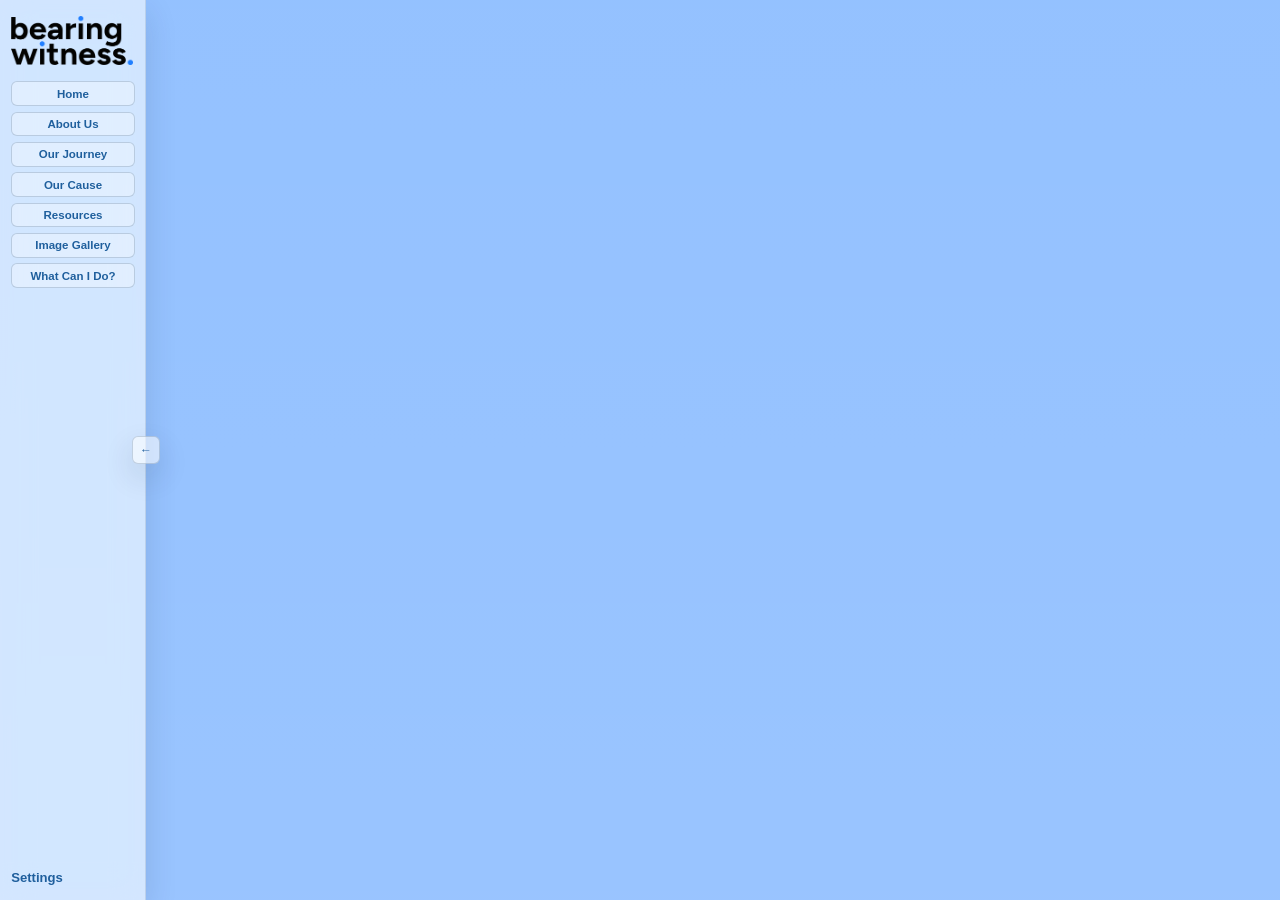
==== about.html @ ce1e08dc "Initial website upload" ====
<!DOCTYPE html>
<html lang="en">
<head>
  <meta charset="UTF-8" />
  <meta name="viewport" content="width=device-width, initial-scale=1.0" />
  <title>Page Name — Bearing Witness</title>
  <link rel="stylesheet" href="styles/styles.css" />
</head>
<body>

  <!-- copy your sidebar <aside> and toggle <button> from index.html -->

  <main class="main-content" style="display:block; overflow-y:auto;">
    <!-- your page content here -->
  </main>

  <script src="scripts/sidebar.js"></script>
</body>
</html>
---- styles/styles.css ----
/* ============================================================
   styles.css  —  place this file at:  styles/styles.css
   Font: Arial, sans-serif, bold
   ============================================================ */


/* ── 1. RESET ───────────────────────────────────────────── */

*, *::before, *::after {
  box-sizing: border-box;
  margin: 0;
  padding: 0;
}

html, body {
  height: 100%;
}

:root {
  --page-bg: #eaf3fb;
  --surface: rgba(255, 255, 255, 0.58);
  --surface-soft: rgba(235, 245, 255, 0.46);
  --surface-raised: rgba(255, 255, 255, 0.42);
  --text: #17212f;
  --text-soft: #516172;
  --border: rgba(83, 113, 143, 0.28);
  --border-soft: rgba(83, 113, 143, 0.18);
  --accent: #357abd;
  --accent-hover: #1f5f9d;
  --background-light: url("../assets/images/background-light.png");
  --background-dark: url("../assets/images/background-dark.JPG");
  --shadow: 0 12px 30px rgba(20, 42, 70, 0.14);
  --radius: 8px;
  --radius-small: 6px;
  --sidebar-width: 146px;
}

html {
  background: var(--page-bg);
  transition: background-color 220ms ease;
}


/* ── 2. BASE ────────────────────────────────────────────── */

body {
  position: relative;
  isolation: isolate;
  display: flex;
  background: var(--page-bg);
  color: var(--text);
  font-family: Inter, "Segoe UI", Roboto, Helvetica, Arial, sans-serif;
  font-weight: 600;
  min-height: 100vh;
  overflow: visible;
  transition: background-color 220ms ease, color 220ms ease;
}

body::before,
body::after {
  content: "";
  position: fixed;
  inset: 0;
  z-index: 0;
  pointer-events: none;
  background-position: center;
  background-size: cover;
  transition: opacity 360ms ease;
}

body::before {
  background-image: linear-gradient(rgba(255, 255, 255, 0.18), rgba(255, 255, 255, 0.22)), var(--background-light);
  opacity: 1;
}

body::after {
  background-image: linear-gradient(rgba(0, 0, 0, 0.36), rgba(0, 0, 0, 0.46)), var(--background-dark);
  opacity: 0;
}

body.theme-dark::before {
  opacity: 0;
}

body.theme-dark::after {
  opacity: 1;
}

a {
  text-decoration: none;
  color: inherit;
}


/* ── 3. SIDEBAR ─────────────────────────────────────────── */

.sidebar {
  position: fixed;
  top: 0;
  left: 0;
  bottom: 0;
  width: var(--sidebar-width);
  background-color: var(--surface);
  backdrop-filter: blur(16px) saturate(1.12);
  -webkit-backdrop-filter: blur(16px) saturate(1.12);
  border-right: 1px solid var(--border-soft);
  box-shadow: var(--shadow);
  z-index: 50;
  overflow: visible;
  transition: width 0.3s ease, background-color 220ms ease, border-color 220ms ease;
}

.sidebar-inner {
  width: var(--sidebar-width);
  min-width: var(--sidebar-width);
  height: 100%;
  display: flex;
  flex-direction: column;
  padding: 1rem 0.7rem 0.85rem;
  gap: 1rem;
}

.sidebar-logo {
  width: 100%;
}

.sidebar-logo a {
  display: block;
  width: 100%;
}

.logo-img {
  width: 100%;
  max-width: 122px;
  height: auto;
  max-height: 56px;
  display: block;
  object-fit: contain;
  object-position: left center;
}

.logo-img--dark {
  display: none;
}

body.theme-dark .logo-img--light {
  display: none;
}

body.theme-dark .logo-img--dark {
  display: block;
}

.sidebar-nav ul {
  list-style: none;
  display: flex;
  flex-direction: column;
  gap: 0.34rem;
}

.sidebar-nav a {
  font-family: inherit;
  font-weight: 650;
  font-size: 0.72rem;
  letter-spacing: 0;

  color: var(--accent-hover);
  background: rgba(255, 255, 255, 0.34);
  border: 1px solid var(--border);
  border-radius: var(--radius-small);

  display: block;
  padding: 0.34rem 0.42rem;
  white-space: nowrap;
  text-align: center;

  box-shadow: none;
  transition: background-color 0.15s ease, border-color 0.15s ease, color 0.15s ease;
}

.sidebar-nav a:hover {
  background: rgba(226, 241, 255, 0.52);
  border-color: rgba(53, 122, 189, 0.52);
  color: var(--accent);
}

.nav-link--active {
  background: rgba(220, 239, 255, 0.72);
  border-color: rgba(53, 122, 189, 0.62);
  color: #17212f;
  opacity: 1;
  pointer-events: none;
}

.sidebar-footer { margin-top: auto; }

.settings-wrap {
  position: relative;
}

.sidebar-settings {
  font-family: inherit;
  font-weight: 650;
  font-size: 0.82rem;
  color: var(--accent-hover);
  background: none;
  border: 0;
  cursor: pointer;
  padding: 0;
  transition: color 0.2s;
}

.sidebar-settings:hover { color: var(--accent); }

.settings-panel {
  position: absolute;
  left: 0;
  bottom: calc(100% + 0.65rem);
  min-width: 188px;
  z-index: 260;
  background: var(--surface);
  backdrop-filter: blur(16px) saturate(1.12);
  -webkit-backdrop-filter: blur(16px) saturate(1.12);
  border: 1px solid var(--border);
  border-radius: var(--radius);
  box-shadow: var(--shadow);
  padding: 0.65rem;
  opacity: 0;
  pointer-events: none;
  transform: translateY(4px);
  transition: opacity 160ms ease, transform 160ms ease, background-color 220ms ease, border-color 220ms ease;
}

.settings-toggle {
  display: flex;
  align-items: center;
  justify-content: space-between;
  gap: 0.75rem;
  color: var(--text);
  cursor: pointer;
  font-size: 0.78rem;
  line-height: 1.25;
  white-space: nowrap;
}

.settings-panel.is-open {
  opacity: 1;
  pointer-events: auto;
  transform: translateY(0);
}

.theme-switch {
  width: 42px;
  height: 22px;
  display: inline-flex;
  align-items: center;
  padding: 2px;
  border: 1px solid var(--border);
  border-radius: 999px;
  background: #e7eef6;
  cursor: pointer;
  transition: background 220ms ease, border-color 220ms ease;
}

.theme-switch input {
  position: absolute;
  opacity: 0;
  pointer-events: none;
}

.theme-switch__knob {
  width: 16px;
  height: 16px;
  border-radius: 50%;
  background: #ffffff;
  border: 1px solid var(--border-soft);
  box-shadow: 0 1px 2px rgba(0, 0, 0, 0.24);
  transition: transform 220ms ease, background-color 220ms ease, border-color 220ms ease;
}

.theme-switch input:checked + .theme-switch__knob {
  transform: translateX(18px);
}


/* ── 4. SIDEBAR TOGGLE BUTTON ───────────────────────────── */

.sidebar-toggle {
  position: fixed;
  top: 50%;
  left: calc(var(--sidebar-width) - 14px);
  transform: translateY(-50%);
  z-index: 200;

  width: 28px;
  height: 28px;
  background: var(--surface);
  border: 1px solid var(--border);
  border-radius: var(--radius-small);
  box-shadow: var(--shadow);
  cursor: pointer;

  display: flex;
  align-items: center;
  justify-content: center;

  font-family: inherit;
  font-weight: 650;
  font-size: 0.75rem;
  color: var(--accent-hover);

  transition: left 0.3s ease, background 0.15s, color 0.15s, border-color 0.15s;
}

.sidebar-toggle:hover {
  background: rgba(220, 239, 255, 0.68);
  border-color: var(--accent);
  color: var(--accent);
}


/* ── 5. COLLAPSED STATE ─────────────────────────────────── */

body.sidebar-collapsed .sidebar        { width: 0; overflow: hidden; }
body.sidebar-collapsed .sidebar-toggle { left: 0; }
body.sidebar-collapsed .main-content   { margin-left: 0; width: 100vw; }


/* ── 6. MAIN CONTENT ────────────────────────────────────── */

.main-content {
  position: relative;
  z-index: 1;
  margin-left: var(--sidebar-width);
  flex: 1;
  display: grid;
  grid-template-columns: 1fr 1fr;
  gap: 0.85rem;
  width: calc(100vw - var(--sidebar-width));
  max-width: none;
  padding: 0.85rem;
  height: 100vh;
  max-height: 100vh;
  overflow: hidden;
  transition: margin-left 0.3s ease;
}

/* ── 7. COLUMN PANELS ───────────────────────────────────── */

.col-panel {
  background: var(--surface);
  border: 1px solid var(--border-soft);
  backdrop-filter: blur(18px) saturate(1.12);
  -webkit-backdrop-filter: blur(18px) saturate(1.12);
  border-radius: var(--radius);
  box-shadow: var(--shadow);
  display: flex;
  flex-direction: column;
  overflow: hidden;
  height: 100%;
  transition: background-color 220ms ease, border-color 220ms ease, color 220ms ease;
}

.col-header {
  font-family: inherit;
  font-weight: 700;
  font-size: 1.0rem;
  letter-spacing: 0;
  padding: 0 1.05rem;
  min-height: 30px;
  height: auto;
  display: flex;
  align-items: center;
  border-bottom: 1px solid var(--border-soft);
  background: rgba(148, 148, 148, 0.1);
  flex-shrink: 0;
  line-height: 1.25;
}

.col-body {
  flex: 1;
  overflow-y: auto;
  padding: 1rem;
  display: flex;
  flex-direction: column;
  gap: 1rem;
}

.col-body::-webkit-scrollbar       { width: 4px; }
.col-body::-webkit-scrollbar-track { background: transparent; }
.col-body::-webkit-scrollbar-thumb { background: var(--border-soft); }


/* ── 8. RIGHT COLUMN STACK ──────────────────────────────── */

.col-stack {
  display: flex;
  flex-direction: column;
  gap: 1rem;
  height: 100%;
  overflow: hidden;
}

.col-stack #missionPanel { flex: 1.4; }
.col-stack #galleryPanel { flex: 1; }


/* ── 9. VIDEO CARD ──────────────────────────────────────── */

.video-card {
  background: var(--surface-raised);
  border: 1px solid var(--border-soft);
  border-radius: var(--radius);
  box-shadow: var(--shadow);
  padding: 0.7rem;
  display: flex;
  flex-direction: column;
  gap: 0.75rem;
  flex-shrink: 0;
  transition: background-color 220ms ease, border-color 220ms ease;
}

.video-card video {
  width: 100%;
  display: block;
  background: #000000;
}


/* ── 10. QUOTE SECTION ──────────────────────────────────── */

.quote-section { display: flex; flex-direction: column; gap: 0.25rem; }

.quote-text {
  font-family: inherit;
  font-weight: normal;
  font-size: 0.9rem;
  font-style: italic;
  color: var(--text);
  line-height: 1.55;
}

.quote-attr {
  font-family: inherit;
  font-weight: 650;
  font-size: 0.75rem;
  color: var(--text-soft);
}


/* ── 11. BODY TEXT ──────────────────────────────────────── */

.body-text {
  font-family: inherit;
  font-weight: normal;
  font-size: 0.92rem;
  color: var(--text);
  line-height: 1.6;
}


/* ── 12. GALLERY GRID ───────────────────────────────────── */

.gallery-grid {
  display: grid;
  grid-template-columns: 1fr 1fr;
  gap: 0.75rem;
}

.gallery-item {
  background: var(--surface-soft);
  aspect-ratio: 4 / 3;
  overflow: hidden;
  border-radius: var(--radius-small);
}

.gallery-item img {
  width: 100%;
  height: 100%;
  object-fit: cover;
  display: block;
}


/* ── 13. BUTTONS (universal — class="btn" on any element) ── */

.btn {
  display: inline-block;
  font-family: inherit;
  font-weight: 650;
  font-size: 0.9rem;
  letter-spacing: 0;

  color: var(--accent-hover);
  background: rgba(255, 255, 255, 0.42);
  border: 1px solid var(--border);
  border-radius: var(--radius-small);

  padding: 0.52rem 0.9rem;
  cursor: pointer;
  white-space: nowrap;

  box-shadow: none;
  transition: background-color 0.15s ease, border-color 0.15s ease, color 0.15s ease;
}

.btn:hover {
  background: rgba(220, 239, 255, 0.62);
  border-color: rgba(53, 122, 189, 0.55);
  color: var(--accent);
}

.btn-row,
.tag-row {
  display: flex;
  flex-wrap: wrap;
  gap: 0.65rem;
  align-items: center;
}

.btn-row--center { justify-content: center; }


/* ── 14. LARGE IMAGE GALLERY ────────────────────────────── */

.gallery-page {
  display: block;
}

.gallery-shell {
  height: 100%;
}

.gallery-toolbar {
  justify-content: space-between;
  gap: 1rem;
}

.gallery-status {
  color: var(--accent);
  font-size: 0.72rem;
}

.gallery-scroll {
  display: block;
}

.gallery-grid-large {
  display: grid;
  grid-template-columns: repeat(auto-fill, minmax(150px, 1fr));
  gap: 0.72rem;
  align-items: start;
}

.gallery-grid-large--empty::before {
  content: "Add photos to assets/gallery/photos, then run: node tools/build-gallery-manifest.mjs";
  display: block;
  width: min(100%, 620px);
  padding: 1rem 1.15rem;
  color: var(--text-soft);
  font-weight: normal;
  line-height: 1.45;
  background: var(--surface-raised);
  border: 1px solid var(--border-soft);
  border-radius: var(--radius);
}

.gallery-grid-large--empty {
  grid-template-columns: 1fr;
}

.gallery-card {
  position: relative;
  width: 100%;
  aspect-ratio: 4 / 3;
  display: block;
  overflow: hidden;
  padding: 0;
  border: 1px solid var(--border-soft);
  background: var(--surface-soft);
  cursor: pointer;
  box-shadow: var(--shadow);
  border-radius: var(--radius);
}

.gallery-card img {
  width: 100%;
  height: 100%;
  display: block;
  object-fit: cover;
  transition: transform 180ms ease, filter 180ms ease;
}

.gallery-card span {
  position: absolute;
  left: 0;
  right: 0;
  bottom: 0;
  padding: 0.42rem 0.5rem;
  color: #ffffff;
  font-size: 0.72rem;
  text-align: left;
  background: linear-gradient(transparent, rgba(0, 0, 0, 0.82) 32%, rgba(0, 0, 0, 0.92));
  transform: translateY(100%);
  transition: transform 180ms ease;
}

.gallery-card:hover img {
  transform: scale(1.045);
  filter: saturate(1.12);
}

.gallery-card:hover span,
.gallery-card:focus-visible span {
  transform: translateY(0);
}

.gallery-sentinel {
  height: 1px;
}

.gallery-lightbox {
  position: fixed;
  inset: 0;
  z-index: 500;
  display: none;
  align-items: center;
  justify-content: center;
  padding: 4rem 1.25rem 2rem;
  background: rgba(0, 0, 0, 0.78);
  backdrop-filter: blur(9px);
}

.gallery-lightbox.is-open {
  display: flex;
}

.gallery-lightbox img {
  max-width: min(1120px, 94vw);
  max-height: 78vh;
  display: block;
  object-fit: contain;
  border: 1px solid rgba(255, 255, 255, 0.34);
  box-shadow: 0 22px 62px rgba(0, 0, 0, 0.5);
}

.gallery-lightbox__close {
  position: fixed;
  top: 1rem;
  right: 1rem;
  width: 34px;
  height: 34px;
  border: 1px solid var(--border);
  background: rgba(0, 0, 0, 0.72);
  color: #ffffff;
  cursor: pointer;
  font-size: 1.35rem;
  line-height: 1;
}

.gallery-lightbox__caption {
  position: fixed;
  left: 1rem;
  right: 1rem;
  bottom: 0.9rem;
  color: #ffffff;
  text-align: center;
  font-size: 0.82rem;
}

body.theme-dark {
  --page-bg: #06090f;
  --surface: rgba(0, 0, 0, 0.52);
  --surface-soft: rgba(255, 255, 255, 0.08);
  --surface-raised: rgba(0, 0, 0, 0.3);
  --text: #f5f7fa;
  --text-soft: #c5ccd5;
  --border: rgba(255, 255, 255, 0.28);
  --border-soft: rgba(255, 255, 255, 0.14);
  --accent: #9bd8ff;
  --accent-hover: #cbeaff;
  --shadow: 0 10px 26px rgba(0, 0, 0, 0.36);
}

body.theme-dark .sidebar-nav a,
body.theme-dark .btn,
body.theme-dark .sidebar-toggle {
  background: rgba(255, 255, 255, 0.07);
  color: var(--accent-hover);
  box-shadow: none;
}

body.theme-dark .sidebar-nav a:hover,
body.theme-dark .btn:hover,
body.theme-dark .sidebar-toggle:hover,
body.theme-dark .nav-link--active {
  background: rgba(155, 216, 255, 0.15);
  color: #ffffff;
}

body.theme-dark .theme-switch {
  background: #1d2835;
}

body.theme-dark .theme-switch__knob {
  background: #dce8f8;
}

@media (max-width: 760px) {
  body {
    display: block;
    overflow: auto;
  }

  .sidebar {
    right: 0;
    bottom: auto;
    width: 100%;
    height: 136px;
    border-right: 0;
    border-bottom: 1px solid var(--border-soft);
    overflow: visible;
    transition: height 0.3s ease, background-color 220ms ease, border-color 220ms ease;
  }

  .sidebar-inner {
    width: 100%;
    min-width: 0;
    height: 136px;
    padding: 0.65rem 3.5rem 0.7rem 0.8rem;
    gap: 0.55rem;
  }

  .logo-img {
    width: 116px;
    max-width: 42vw;
    max-height: 48px;
  }

  .sidebar-nav {
    overflow-x: auto;
    padding-bottom: 0.2rem;
  }

  .sidebar-nav ul {
    flex-direction: row;
    flex-wrap: nowrap;
    gap: 0.38rem;
    min-width: max-content;
  }

  .sidebar-nav a {
    padding: 0.38rem 0.58rem;
    font-size: 0.72rem;
  }

  .sidebar-footer {
    margin-top: 0;
  }

  .settings-panel {
    position: fixed;
    left: 0.8rem;
    right: 3.5rem;
    top: 5.15rem;
    bottom: auto;
    min-width: 0;
    width: auto;
    padding: 0.8rem;
    transform: translateY(-4px);
  }

  .settings-panel.is-open {
    transform: translateY(0);
  }

  .settings-toggle {
    font-size: 0.84rem;
    min-height: 34px;
  }

  .sidebar-toggle {
    top: 0.7rem;
    left: auto;
    right: 0.8rem;
    transform: none;
  }

  body.sidebar-collapsed .sidebar {
    height: 0;
    border-bottom: 0;
    overflow: hidden;
  }

  body.sidebar-collapsed .sidebar-toggle {
    left: auto;
    right: 0.8rem;
  }

  .main-content,
  body.sidebar-collapsed .main-content {
    margin-left: 0;
    width: 100%;
    max-width: none;
    min-height: 100vh;
    height: auto;
    max-height: none;
    grid-template-columns: 1fr;
    gap: 0.85rem;
    padding: 148px 0.8rem 0.8rem;
    overflow: visible;
  }

  body.sidebar-collapsed .main-content {
    padding-top: 3.4rem;
  }

  .col-panel,
  .col-stack {
    height: auto;
    overflow: visible;
  }

  .col-body {
    overflow: visible;
  }

  .col-header {
    font-size: 0.96rem;
    min-height: 50px;
    padding: 0 1rem;
  }

  .col-stack #missionPanel,
  .col-stack #galleryPanel {
    flex: none;
  }
}
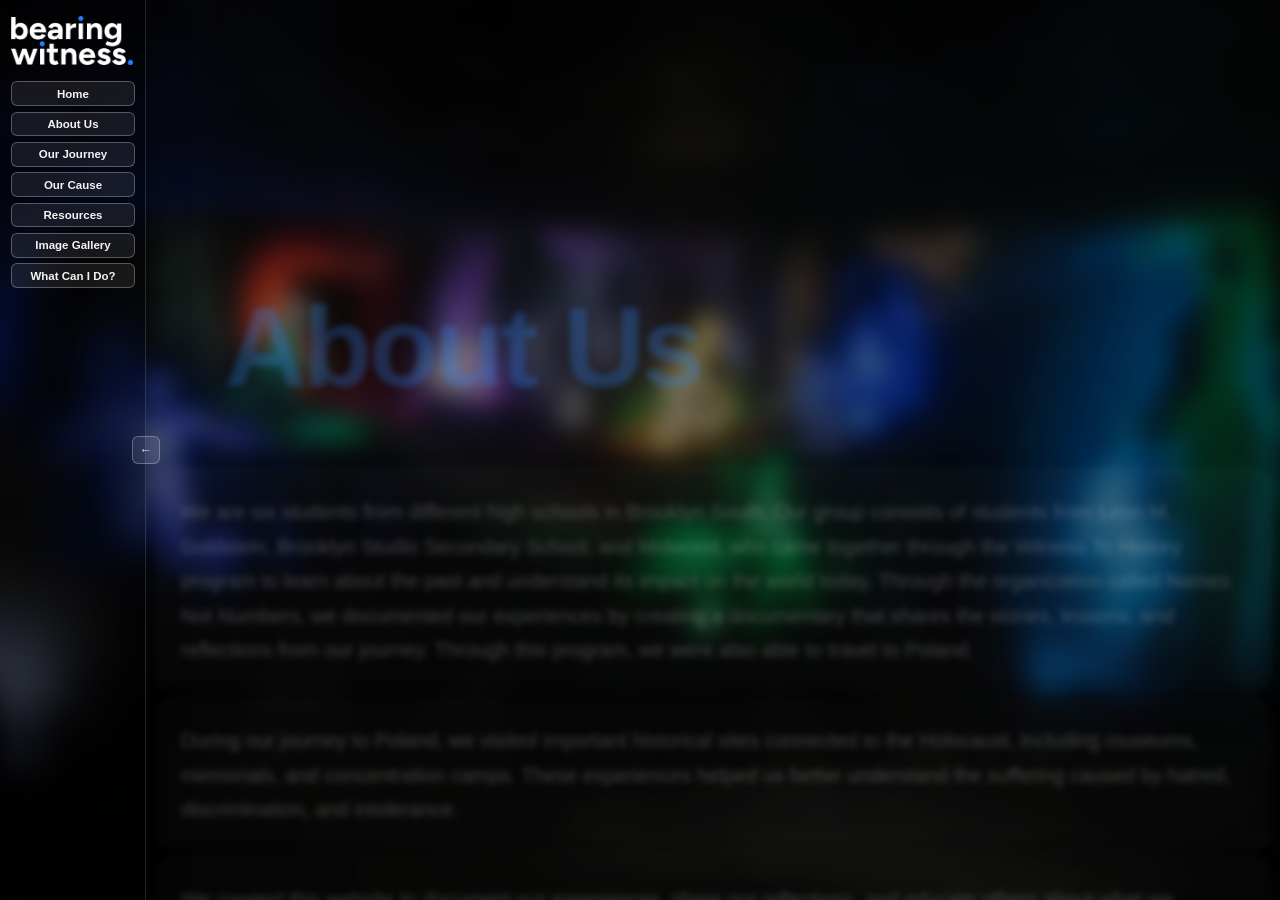
==== commit d3428a89: "Remove about page gallery photos" ====
--- a/about.html
+++ b/about.html
@@ -3,17 +3,33 @@
 <head>
   <meta charset="UTF-8" />
   <meta name="viewport" content="width=device-width, initial-scale=1.0" />
-  <title>Page Name — Bearing Witness</title>
+  <title>About Us — Bearing Witness</title>
   <link rel="stylesheet" href="styles/styles.css" />
 </head>
 <body>
 
-  <!-- copy your sidebar <aside> and toggle <button> from index.html -->
-
-  <main class="main-content" style="display:block; overflow-y:auto;">
-    <!-- your page content here -->
+  <main class="main-content content-page story-scroll-page about-columns-page" id="mainContent">
+    <div class="story-page-title reveal-bubble">About Us</div>
+    <div class="about-column-list">
+      <section class="text-bubble about-column reveal-bubble">
+        <p class="body-text">
+          We are six students from different high schools in Brooklyn South. Our group consists of students from Leon M. Goldstein, Brooklyn Studio Secondary School, and Midwood, who came together through the Witness To History program to learn about the past and understand its impact on the world today. Through the organization called Names Not Numbers, we documented our experiences by creating a documentary that shares the stories, lessons, and reflections from our journey. Through this program, we were also able to travel to Poland.
+        </p>
+      </section>
+      <section class="text-bubble about-column reveal-bubble">
+        <p class="body-text">
+          During our journey to Poland, we visited important historical sites connected to the Holocaust, including museums, memorials, and concentration camps. These experiences helped us better understand the suffering caused by hatred, discrimination, and intolerance.
+        </p>
+      </section>
+      <section class="text-bubble about-column reveal-bubble">
+        <p class="body-text">
+          We created this website to document our experiences, share our reflections, and educate others about what we learned. Our goal is to honor the memories of those affected by the Holocaust while encouraging people to stand against antisemitism, racism, and all forms of hate. We hope our project inspires others to learn from history and help create a more compassionate and understanding world.
+        </p>
+      </section>
+    </div>
   </main>
 
   <script src="scripts/sidebar.js"></script>
+  <script src="scripts/scroll-reveal.js"></script>
 </body>
 </html>
--- a/styles/styles.css
+++ b/styles/styles.css
@@ -17,19 +17,19 @@
 }
 
 :root {
-  --page-bg: #eaf3fb;
-  --surface: rgba(255, 255, 255, 0.58);
-  --surface-soft: rgba(235, 245, 255, 0.46);
-  --surface-raised: rgba(255, 255, 255, 0.42);
-  --text: #17212f;
-  --text-soft: #516172;
-  --border: rgba(83, 113, 143, 0.28);
-  --border-soft: rgba(83, 113, 143, 0.18);
-  --accent: #357abd;
-  --accent-hover: #1f5f9d;
-  --background-light: url("../assets/images/background-light.png");
+  --page-bg: #000000;
+  --surface: rgba(0, 0, 0, 0.34);
+  --surface-soft: rgba(255, 255, 255, 0.06);
+  --surface-raised: rgba(0, 0, 0, 0.22);
+  --text: #f5f5f5;
+  --text-soft: #c9c9c9;
+  --border: rgba(255, 255, 255, 0.28);
+  --border-soft: rgba(255, 255, 255, 0.14);
+  --accent: #2f86f6;
+  --accent-hover: #8fc5ff;
+  --background-light: url("../assets/images/background-dark.JPG");
   --background-dark: url("../assets/images/background-dark.JPG");
-  --shadow: 0 12px 30px rgba(20, 42, 70, 0.14);
+  --shadow: 0 14px 38px rgba(0, 0, 0, 0.42);
   --radius: 8px;
   --radius-small: 6px;
   --sidebar-width: 146px;
@@ -37,7 +37,6 @@
 
 html {
   background: var(--page-bg);
-  transition: background-color 220ms ease;
 }
 
 
@@ -53,7 +52,7 @@
   font-weight: 600;
   min-height: 100vh;
   overflow: visible;
-  transition: background-color 220ms ease, color 220ms ease;
+  transition: color 220ms ease;
 }
 
 body::before,
@@ -65,25 +64,18 @@
   pointer-events: none;
   background-position: center;
   background-size: cover;
-  transition: opacity 360ms ease;
 }
 
 body::before {
-  background-image: linear-gradient(rgba(255, 255, 255, 0.18), rgba(255, 255, 255, 0.22)), var(--background-light);
+  inset: -18px;
+  background-image: linear-gradient(rgba(0, 0, 0, 0.46), rgba(0, 0, 0, 0.58)), var(--background-dark);
   opacity: 1;
+  filter: blur(12px);
+  transform: scale(1.02);
 }
 
 body::after {
-  background-image: linear-gradient(rgba(0, 0, 0, 0.36), rgba(0, 0, 0, 0.46)), var(--background-dark);
-  opacity: 0;
-}
-
-body.theme-dark::before {
-  opacity: 0;
-}
-
-body.theme-dark::after {
-  opacity: 1;
+  display: none;
 }
 
 a {
@@ -458,6 +450,118 @@
   line-height: 1.6;
 }
 
+.content-page {
+  display: block;
+  overflow-y: auto;
+}
+
+.content-page .col-panel {
+  min-height: 100%;
+}
+
+.content-page .col-body {
+  max-width: 980px;
+  gap: 1.4rem;
+}
+
+.content-section {
+  display: flex;
+  flex-direction: column;
+  gap: 0.75rem;
+}
+
+.content-section h2 {
+  color: var(--accent);
+  font-size: 1.18rem;
+  line-height: 1.25;
+  font-weight: 750;
+}
+
+.story-scroll-page {
+  padding: 0;
+  scroll-behavior: smooth;
+}
+
+.story-page-title {
+  min-height: 48vh;
+  display: flex;
+  align-items: end;
+  max-width: 1040px;
+  margin: 0 auto;
+  padding: 9vh 1.5rem 4rem;
+  color: var(--accent);
+  font-size: clamp(3.2rem, 9vw, 8rem);
+  font-weight: 760;
+  line-height: 0.94;
+  letter-spacing: -0.03em;
+}
+
+.story-bubble-list {
+  max-width: 920px;
+  margin: 0 auto;
+  padding: 0 1.5rem 18vh;
+  display: flex;
+  flex-direction: column;
+  gap: 1.35rem;
+}
+
+.text-bubble {
+  background: rgba(255, 255, 255, 0.08);
+  border: 1px solid rgba(255, 255, 255, 0.16);
+  border-radius: 22px;
+  padding: clamp(1.15rem, 2vw, 1.8rem);
+  box-shadow: 0 18px 48px rgba(0, 0, 0, 0.24);
+  backdrop-filter: blur(22px) saturate(1.16);
+  -webkit-backdrop-filter: blur(22px) saturate(1.16);
+}
+
+.text-bubble--heading {
+  width: fit-content;
+  max-width: 100%;
+  margin-top: 2.2rem;
+  padding: 0.9rem 1.15rem;
+  background: rgba(255, 255, 255, 0.14);
+}
+
+.text-bubble h2 {
+  color: var(--accent);
+  font-size: clamp(1.45rem, 3vw, 2.35rem);
+  line-height: 1.08;
+  font-weight: 740;
+  letter-spacing: -0.02em;
+}
+
+.text-bubble .body-text {
+  color: rgba(255, 255, 255, 0.9);
+  font-size: clamp(1.03rem, 1.6vw, 1.28rem);
+  line-height: 1.72;
+}
+
+.reveal-bubble {
+  opacity: 0.28;
+  transform: translateY(34px) scale(0.985);
+  filter: blur(3px);
+  transition:
+    opacity 620ms cubic-bezier(0.22, 1, 0.36, 1),
+    transform 620ms cubic-bezier(0.22, 1, 0.36, 1),
+    filter 620ms cubic-bezier(0.22, 1, 0.36, 1);
+}
+
+.reveal-bubble.is-visible {
+  opacity: 1;
+  transform: translateY(0) scale(1);
+  filter: blur(0);
+}
+
+@media (prefers-reduced-motion: reduce) {
+  .reveal-bubble {
+    opacity: 1;
+    transform: none;
+    filter: none;
+    transition: none;
+  }
+}
+
 
 /* ── 12. GALLERY GRID ───────────────────────────────────── */
 
@@ -669,17 +773,17 @@
 }
 
 body.theme-dark {
-  --page-bg: #06090f;
-  --surface: rgba(0, 0, 0, 0.52);
-  --surface-soft: rgba(255, 255, 255, 0.08);
-  --surface-raised: rgba(0, 0, 0, 0.3);
-  --text: #f5f7fa;
-  --text-soft: #c5ccd5;
+  --page-bg: #000000;
+  --surface: rgba(0, 0, 0, 0.34);
+  --surface-soft: rgba(255, 255, 255, 0.06);
+  --surface-raised: rgba(0, 0, 0, 0.22);
+  --text: #f5f5f5;
+  --text-soft: #c9c9c9;
   --border: rgba(255, 255, 255, 0.28);
   --border-soft: rgba(255, 255, 255, 0.14);
-  --accent: #9bd8ff;
-  --accent-hover: #cbeaff;
-  --shadow: 0 10px 26px rgba(0, 0, 0, 0.36);
+  --accent: #2f86f6;
+  --accent-hover: #8fc5ff;
+  --shadow: 0 14px 38px rgba(0, 0, 0, 0.42);
 }
 
 body.theme-dark .sidebar-nav a,
@@ -836,3 +940,240 @@
     flex: none;
   }
 }
+
+
+/* ── 16. DARK-ONLY SITE + LANDING ───────────────────────── */
+
+:root {
+  --page-bg: #000000;
+  --surface: rgba(0, 0, 0, 0.34);
+  --surface-soft: rgba(255, 255, 255, 0.06);
+  --surface-raised: rgba(0, 0, 0, 0.22);
+  --text: #f5f5f5;
+  --text-soft: #c9c9c9;
+  --border: rgba(255, 255, 255, 0.28);
+  --border-soft: rgba(255, 255, 255, 0.14);
+  --accent: #2f86f6;
+  --accent-hover: #8fc5ff;
+  --background-light: url("../assets/images/background-dark.JPG");
+  --background-dark: url("../assets/images/background-dark.JPG");
+  --shadow: 0 14px 38px rgba(0, 0, 0, 0.42);
+}
+
+body::before {
+  inset: -18px;
+  background-image: linear-gradient(rgba(0, 0, 0, 0.46), rgba(0, 0, 0, 0.58)), var(--background-dark);
+  opacity: 1;
+  filter: blur(12px);
+  transform: scale(1.02);
+}
+
+body::after {
+  display: none;
+}
+
+.logo-img--light {
+  display: none;
+}
+
+.logo-img--dark {
+  display: block;
+}
+
+.settings-wrap {
+  display: none;
+}
+
+.sidebar-nav a,
+.btn,
+.sidebar-toggle {
+  background: rgba(255, 255, 255, 0.08);
+  color: #f4f4f4;
+}
+
+.sidebar-nav a:hover,
+.btn:hover,
+.sidebar-toggle:hover,
+.nav-link--active {
+  background: rgba(255, 255, 255, 0.16);
+  border-color: rgba(255, 255, 255, 0.34);
+  color: #ffffff;
+}
+
+.nav-link--active {
+  color: #ffffff;
+}
+
+.col-header {
+  color: var(--accent);
+  background: rgba(0, 0, 0, 0.2);
+}
+
+.video-card,
+.gallery-card,
+.resource-card,
+.content-section,
+.modal-content {
+  background-color: rgba(0, 0, 0, 0.24);
+}
+
+.gallery-lightbox {
+  background: rgba(0, 0, 0, 0.56);
+}
+
+.gallery-lightbox__close {
+  background: rgba(0, 0, 0, 0.42);
+}
+
+body.landing-page {
+  display: block;
+  min-height: 100vh;
+  overflow: hidden;
+  background: #000000;
+  color: #ffffff;
+}
+
+body.landing-page::before {
+  background: radial-gradient(circle at center, rgba(255, 255, 255, 0.08), transparent 34%), #000000;
+  opacity: 1;
+}
+
+.landing-screen {
+  position: relative;
+  z-index: 1;
+  min-height: 100vh;
+  display: flex;
+  align-items: center;
+  justify-content: center;
+  overflow: hidden;
+  padding: 2rem;
+  background: #000000;
+}
+
+.landing-logo-wrap {
+  position: absolute;
+  inset: 0;
+  display: flex;
+  align-items: center;
+  justify-content: center;
+  z-index: 2;
+  pointer-events: none;
+}
+
+.landing-logo {
+  width: min(56vw, 620px);
+  height: auto;
+  display: block;
+  filter: drop-shadow(0 18px 42px rgba(0, 0, 0, 0.65));
+}
+
+.landing-quotes {
+  position: absolute;
+  inset: 0;
+  z-index: 1;
+  display: flex;
+  justify-content: center;
+  overflow: hidden;
+  opacity: 0.62;
+  mask-image: linear-gradient(transparent, #000 16%, #000 84%, transparent);
+}
+
+.quote-scroll {
+  width: min(88vw, 960px);
+  display: flex;
+  flex-direction: column;
+  animation: quoteDrift 54s linear infinite;
+}
+
+.quote-set {
+  display: flex;
+  flex-direction: column;
+  gap: 3.1rem;
+  padding: 3.1rem 0;
+}
+
+.quote-scroll p {
+  color: rgba(255, 255, 255, 0.72);
+  font-size: clamp(1.15rem, 2.2vw, 2.1rem);
+  font-weight: 500;
+  line-height: 1.35;
+  text-align: center;
+  letter-spacing: 0;
+}
+
+.landing-enter {
+  position: fixed;
+  left: 50%;
+  bottom: 2rem;
+  z-index: 3;
+  transform: translateX(-50%);
+  color: rgba(255, 255, 255, 0.88);
+  border: 1px solid rgba(255, 255, 255, 0.28);
+  border-radius: 999px;
+  padding: 0.62rem 1rem;
+  background: rgba(255, 255, 255, 0.06);
+  backdrop-filter: blur(14px);
+  -webkit-backdrop-filter: blur(14px);
+  font-size: 0.84rem;
+  font-weight: 650;
+}
+
+.landing-enter:hover {
+  color: #000000;
+  background: rgba(255, 255, 255, 0.86);
+}
+
+@keyframes quoteDrift {
+  from { transform: translateY(0); }
+  to { transform: translateY(-50%); }
+}
+
+@media (max-width: 760px) {
+  .story-page-title {
+    min-height: 38vh;
+    padding: 7vh 1rem 2.4rem;
+    font-size: clamp(2.7rem, 15vw, 4.8rem);
+    letter-spacing: -0.02em;
+  }
+
+  .story-bubble-list {
+    padding: 0 0.85rem 12vh;
+    gap: 1rem;
+  }
+
+  .text-bubble {
+    border-radius: 18px;
+    padding: 1.05rem;
+  }
+
+  .text-bubble--heading {
+    margin-top: 1.25rem;
+    padding: 0.78rem 0.95rem;
+  }
+
+  .text-bubble h2 {
+    font-size: clamp(1.35rem, 7vw, 2rem);
+  }
+
+  .text-bubble .body-text {
+    font-size: 1rem;
+    line-height: 1.65;
+  }
+
+  .landing-screen {
+    padding: 1.25rem;
+  }
+
+  .landing-logo {
+    width: min(78vw, 420px);
+  }
+
+  .quote-set {
+    gap: 2.4rem;
+    padding: 2.4rem 0;
+  }
+
+  .quote-scroll p {
+    font-size: clamp(1rem, 5vw, 1.55rem);
+  }
+}
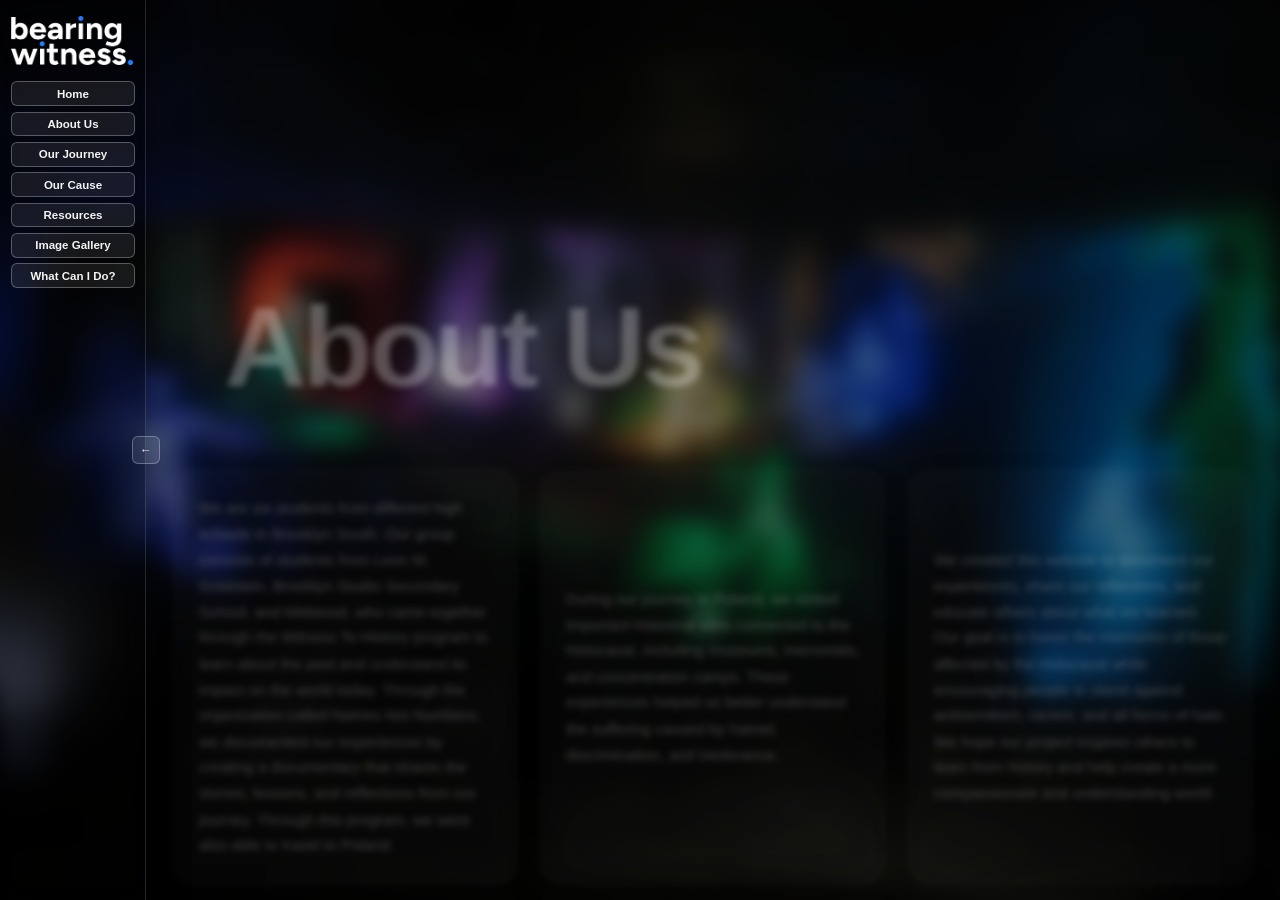
==== commit e6bc5df7: "Add What Can I Do page" ====
--- a/about.html
+++ b/about.html
@@ -29,7 +29,7 @@
     </div>
   </main>
 
-  <script src="scripts/sidebar.js"></script>
+  <script src="scripts/sidebar.js?v=2"></script>
   <script src="scripts/scroll-reveal.js"></script>
 </body>
 </html>
--- a/styles/styles.css
+++ b/styles/styles.css
@@ -396,6 +396,104 @@
 .col-stack #missionPanel { flex: 1.4; }
 .col-stack #galleryPanel { flex: 1; }
 
+.home-page {
+  display: block;
+  height: auto;
+  min-height: 100vh;
+  max-height: none;
+  overflow-y: auto;
+  padding: clamp(1rem, 2vw, 1.5rem);
+}
+
+.home-section {
+  background: rgba(0, 0, 0, 0.34);
+  border: 1px solid var(--border-soft);
+  border-radius: 22px;
+  box-shadow: var(--shadow);
+  backdrop-filter: blur(22px) saturate(1.16);
+  -webkit-backdrop-filter: blur(22px) saturate(1.16);
+  padding: clamp(1rem, 2vw, 1.45rem);
+}
+
+.home-interview {
+  margin: 0 auto 1rem;
+  width: min(100%, 1280px);
+}
+
+.home-section-header {
+  display: flex;
+  justify-content: space-between;
+  align-items: end;
+  gap: 1rem;
+  margin-bottom: 1rem;
+}
+
+.home-section-header h1,
+.home-section-header h2 {
+  color: #ffffff;
+  font-weight: 560;
+  line-height: 0.98;
+  letter-spacing: -0.03em;
+}
+
+.home-section-header h1 {
+  font-size: clamp(2.7rem, 6.5vw, 6.6rem);
+}
+
+.home-section-header h2 {
+  font-size: clamp(2rem, 4vw, 3.6rem);
+}
+
+.home-section-body {
+  display: flex;
+  flex-direction: column;
+  gap: 1rem;
+}
+
+.home-grid {
+  width: min(100%, 1280px);
+  margin: 0 auto;
+  display: grid;
+  grid-template-columns: minmax(0, 1.15fr) minmax(320px, 0.85fr);
+  gap: 1rem;
+  align-items: stretch;
+}
+
+.video-rail {
+  display: grid;
+  grid-auto-flow: column;
+  grid-auto-columns: minmax(300px, 38%);
+  gap: 1rem;
+  overflow-x: auto;
+  overscroll-behavior-inline: contain;
+  scroll-snap-type: x mandatory;
+  padding: 0.1rem 0 0.6rem;
+}
+
+.video-rail::-webkit-scrollbar {
+  height: 6px;
+}
+
+.video-rail::-webkit-scrollbar-track {
+  background: transparent;
+}
+
+.video-rail::-webkit-scrollbar-thumb {
+  background: rgba(255, 255, 255, 0.24);
+  border-radius: 999px;
+}
+
+.video-rail .video-card {
+  scroll-snap-align: start;
+  min-width: 0;
+}
+
+.video-rail .video-card video {
+  aspect-ratio: 16 / 9;
+  object-fit: cover;
+  border-radius: 12px;
+}
+
 
 /* ── 9. VIDEO CARD ──────────────────────────────────────── */
 
@@ -474,7 +572,7 @@
   color: var(--accent);
   font-size: 1.18rem;
   line-height: 1.25;
-  font-weight: 750;
+  font-weight: 560;
 }
 
 .story-scroll-page {
@@ -489,9 +587,9 @@
   max-width: 1040px;
   margin: 0 auto;
   padding: 9vh 1.5rem 4rem;
-  color: var(--accent);
+  color: #ffffff;
   font-size: clamp(3.2rem, 9vw, 8rem);
-  font-weight: 760;
+  font-weight: 560;
   line-height: 0.94;
   letter-spacing: -0.03em;
 }
@@ -527,7 +625,7 @@
   color: var(--accent);
   font-size: clamp(1.45rem, 3vw, 2.35rem);
   line-height: 1.08;
-  font-weight: 740;
+  font-weight: 560;
   letter-spacing: -0.02em;
 }
 
@@ -535,6 +633,116 @@
   color: rgba(255, 255, 255, 0.9);
   font-size: clamp(1.03rem, 1.6vw, 1.28rem);
   line-height: 1.72;
+}
+
+.story-image-bubble {
+  padding: 0;
+  overflow: hidden;
+  min-height: clamp(260px, 42vw, 520px);
+}
+
+.story-image-bubble img,
+.about-column img {
+  width: 100%;
+  height: 100%;
+  display: block;
+  object-fit: cover;
+}
+
+.story-image-pair {
+  display: grid;
+  grid-template-columns: 1fr 1fr;
+  gap: 1rem;
+}
+
+.story-image-pair .story-image-bubble {
+  min-height: clamp(240px, 30vw, 420px);
+}
+
+.about-columns-page {
+  min-height: 100vh;
+}
+
+.about-column-list {
+  width: min(1180px, calc(100% - 3rem));
+  margin: 0 auto;
+  padding: 0 0 16vh;
+  display: grid;
+  grid-template-columns: repeat(3, minmax(0, 1fr));
+  gap: 1rem;
+  align-items: stretch;
+}
+
+.about-column {
+  min-height: clamp(360px, 42vh, 520px);
+  display: flex;
+  flex-direction: column;
+  align-items: center;
+  justify-content: center;
+  gap: 1rem;
+}
+
+.about-column .body-text {
+  font-size: clamp(0.98rem, 1.16vw, 1.16rem);
+  line-height: 1.68;
+}
+
+.about-column img {
+  aspect-ratio: 4 / 3;
+  height: auto;
+  max-height: 220px;
+  border-radius: 16px;
+}
+
+.action-page {
+  min-height: 100vh;
+}
+
+.action-scroll {
+  width: min(1180px, calc(100% - 3rem));
+  margin: 0 auto;
+  padding: 0 0 18vh;
+  display: grid;
+  grid-auto-flow: column;
+  grid-auto-columns: minmax(320px, 42%);
+  gap: 1rem;
+  overflow-x: auto;
+  overscroll-behavior-inline: contain;
+  scroll-snap-type: x mandatory;
+}
+
+.action-scroll::-webkit-scrollbar {
+  height: 6px;
+}
+
+.action-scroll::-webkit-scrollbar-track {
+  background: transparent;
+}
+
+.action-scroll::-webkit-scrollbar-thumb {
+  background: rgba(255, 255, 255, 0.24);
+  border-radius: 999px;
+}
+
+.action-card {
+  min-height: clamp(340px, 42vh, 520px);
+  display: flex;
+  flex-direction: column;
+  justify-content: center;
+  scroll-snap-align: start;
+}
+
+.action-card--accent {
+  background: rgba(47, 134, 246, 0.18);
+  border-color: rgba(143, 197, 255, 0.36);
+}
+
+.action-card h2 {
+  color: var(--accent);
+  font-size: clamp(1.7rem, 3.5vw, 3rem);
+  font-weight: 560;
+  line-height: 1;
+  margin-bottom: 1rem;
 }
 
 .reveal-bubble {
@@ -913,6 +1121,41 @@
     gap: 0.85rem;
     padding: 148px 0.8rem 0.8rem;
     overflow: visible;
+  }
+
+  .home-page,
+  body.sidebar-collapsed .home-page {
+    padding: 148px 0.8rem 0.8rem;
+  }
+
+  body.sidebar-collapsed .home-page {
+    padding-top: 3.4rem;
+  }
+
+  .home-section {
+    border-radius: 18px;
+    padding: 1rem;
+  }
+
+  .home-section-header {
+    align-items: start;
+    flex-direction: column;
+  }
+
+  .home-section-header h1 {
+    font-size: clamp(2.55rem, 13vw, 4.4rem);
+  }
+
+  .home-section-header h2 {
+    font-size: clamp(1.9rem, 10vw, 3.1rem);
+  }
+
+  .home-grid {
+    grid-template-columns: 1fr;
+  }
+
+  .video-rail {
+    grid-auto-columns: minmax(260px, 84%);
   }
 
   body.sidebar-collapsed .main-content {
@@ -1160,6 +1403,37 @@
     line-height: 1.65;
   }
 
+  .about-column-list {
+    width: min(100% - 1.7rem, 520px);
+    padding-bottom: 12vh;
+    grid-template-columns: 1fr;
+    gap: 1rem;
+  }
+
+  .about-column {
+    min-height: auto;
+    align-items: start;
+  }
+
+  .story-image-pair {
+    grid-template-columns: 1fr;
+  }
+
+  .story-image-bubble,
+  .story-image-pair .story-image-bubble {
+    min-height: 230px;
+  }
+
+  .action-scroll {
+    width: min(100% - 1.7rem, 520px);
+    padding-bottom: 12vh;
+    grid-auto-columns: minmax(260px, 86%);
+  }
+
+  .action-card {
+    min-height: 360px;
+  }
+
   .landing-screen {
     padding: 1.25rem;
   }
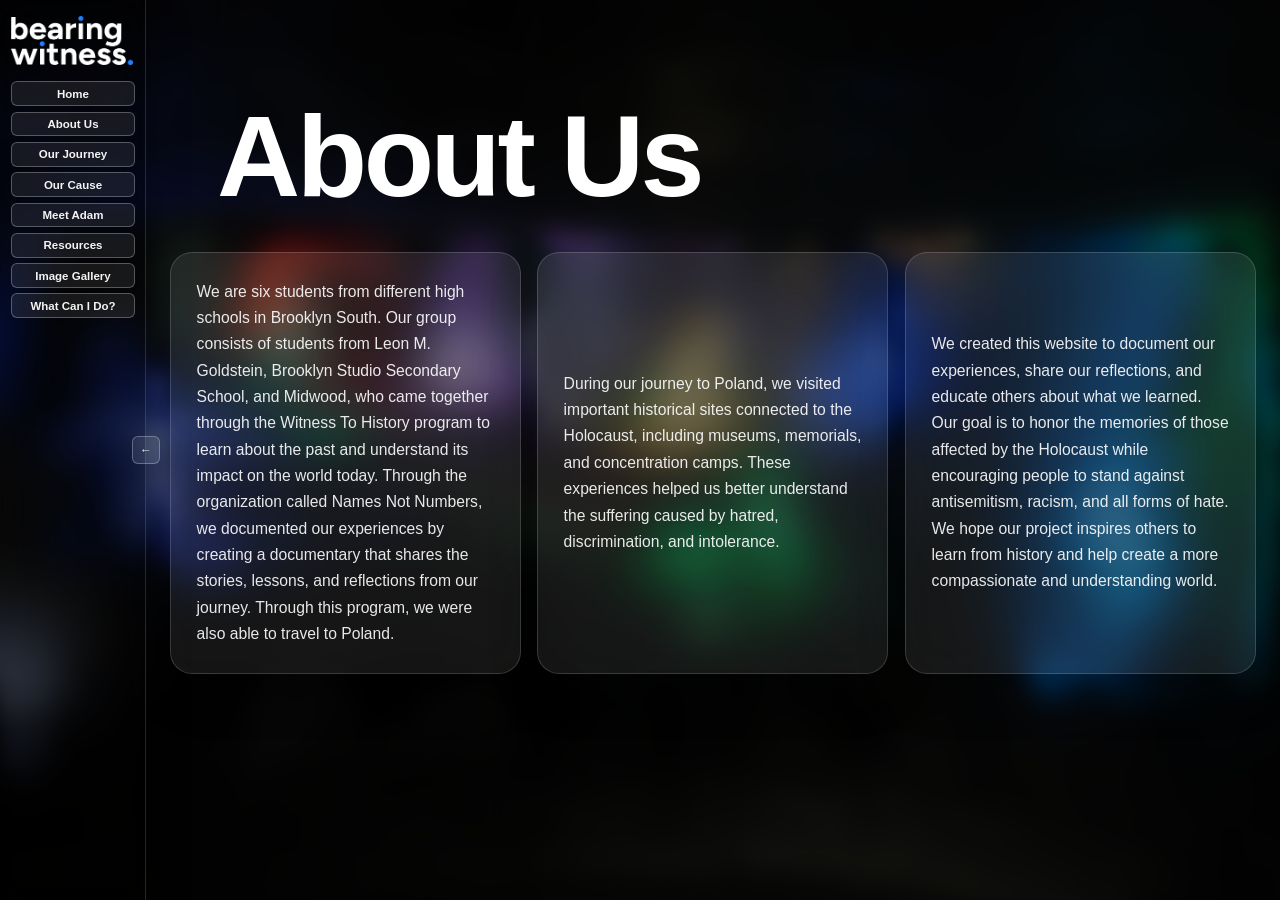
==== commit c84ea841: "Refresh HTML asset versions" ====
--- a/about.html
+++ b/about.html
@@ -4,7 +4,7 @@
   <meta charset="UTF-8" />
   <meta name="viewport" content="width=device-width, initial-scale=1.0" />
   <title>About Us — Bearing Witness</title>
-  <link rel="stylesheet" href="styles/styles.css" />
+  <link rel="stylesheet" href="styles/styles.css?v=4" />
 </head>
 <body>
 
@@ -29,7 +29,7 @@
     </div>
   </main>
 
-  <script src="scripts/sidebar.js?v=2"></script>
-  <script src="scripts/scroll-reveal.js"></script>
+  <script src="scripts/sidebar.js?v=4"></script>
+  <script src="scripts/scroll-reveal.js?v=4"></script>
 </body>
 </html>
--- a/styles/styles.css
+++ b/styles/styles.css
@@ -5,6 +5,9 @@
 
 
 /* ── 1. RESET ───────────────────────────────────────────── */
+html {
+  scroll-behavior: smooth;
+}
 
 *, *::before, *::after {
   box-sizing: border-box;
@@ -581,12 +584,12 @@
 }
 
 .story-page-title {
-  min-height: 48vh;
+  min-height: 28vh;
   display: flex;
   align-items: end;
   max-width: 1040px;
   margin: 0 auto;
-  padding: 9vh 1.5rem 4rem;
+  padding: 4.5vh 1.5rem 2.6rem;
   color: #ffffff;
   font-size: clamp(3.2rem, 9vw, 8rem);
   font-weight: 560;
@@ -699,14 +702,15 @@
 }
 
 .action-scroll {
-  width: min(1180px, calc(100% - 3rem));
+  width: min(1220px, calc(100% - 3rem));
   margin: 0 auto;
-  padding: 0 0 18vh;
+  padding: 0 0 12vh;
   display: grid;
   grid-auto-flow: column;
-  grid-auto-columns: minmax(320px, 42%);
+  grid-auto-columns: minmax(380px, 36%);
   gap: 1rem;
   overflow-x: auto;
+  overflow-y: hidden;
   overscroll-behavior-inline: contain;
   scroll-snap-type: x mandatory;
 }
@@ -725,13 +729,18 @@
 }
 
 .action-card {
-  min-height: clamp(340px, 42vh, 520px);
+  min-height: clamp(320px, 38vh, 460px);
   display: flex;
   flex-direction: column;
   justify-content: center;
   scroll-snap-align: start;
 }
 
+.action-card .body-text {
+  font-size: clamp(1rem, 1.15vw, 1.12rem);
+  line-height: 1.62;
+}
+
 .action-card--accent {
   background: rgba(47, 134, 246, 0.18);
   border-color: rgba(143, 197, 255, 0.36);
@@ -739,25 +748,27 @@
 
 .action-card h2 {
   color: var(--accent);
-  font-size: clamp(1.7rem, 3.5vw, 3rem);
+  font-size: clamp(1.45rem, 2.4vw, 2.15rem);
   font-weight: 560;
-  line-height: 1;
-  margin-bottom: 1rem;
+  line-height: 1.08;
+  margin-bottom: 0.75rem;
 }
 
 .reveal-bubble {
-  opacity: 0.28;
-  transform: translateY(34px) scale(0.985);
-  filter: blur(3px);
+  opacity: 0;
+  transform: translate3d(0, 24px, 0) scale(0.99);
+  filter: blur(2px);
   transition:
-    opacity 620ms cubic-bezier(0.22, 1, 0.36, 1),
-    transform 620ms cubic-bezier(0.22, 1, 0.36, 1),
-    filter 620ms cubic-bezier(0.22, 1, 0.36, 1);
+    opacity 700ms cubic-bezier(0.22, 1, 0.36, 1),
+    transform 700ms cubic-bezier(0.22, 1, 0.36, 1),
+    filter 700ms cubic-bezier(0.22, 1, 0.36, 1);
+  will-change: opacity, transform, filter;
+  backface-visibility: hidden;
 }
 
 .reveal-bubble.is-visible {
   opacity: 1;
-  transform: translateY(0) scale(1);
+  transform: translate3d(0, 0, 0) scale(1);
   filter: blur(0);
 }
 
@@ -1373,8 +1384,8 @@
 
 @media (max-width: 760px) {
   .story-page-title {
-    min-height: 38vh;
-    padding: 7vh 1rem 2.4rem;
+    min-height: 24vh;
+    padding: 3.5vh 1rem 1.8rem;
     font-size: clamp(2.7rem, 15vw, 4.8rem);
     letter-spacing: -0.02em;
   }
@@ -1427,11 +1438,20 @@
   .action-scroll {
     width: min(100% - 1.7rem, 520px);
     padding-bottom: 12vh;
-    grid-auto-columns: minmax(260px, 86%);
+    grid-auto-columns: minmax(260px, 88%);
   }
 
   .action-card {
-    min-height: 360px;
+    min-height: 320px;
+  }
+
+  .action-card .body-text {
+    font-size: 0.98rem;
+    line-height: 1.58;
+  }
+
+  .action-card h2 {
+    font-size: clamp(1.35rem, 7vw, 1.85rem);
   }
 
   .landing-screen {
